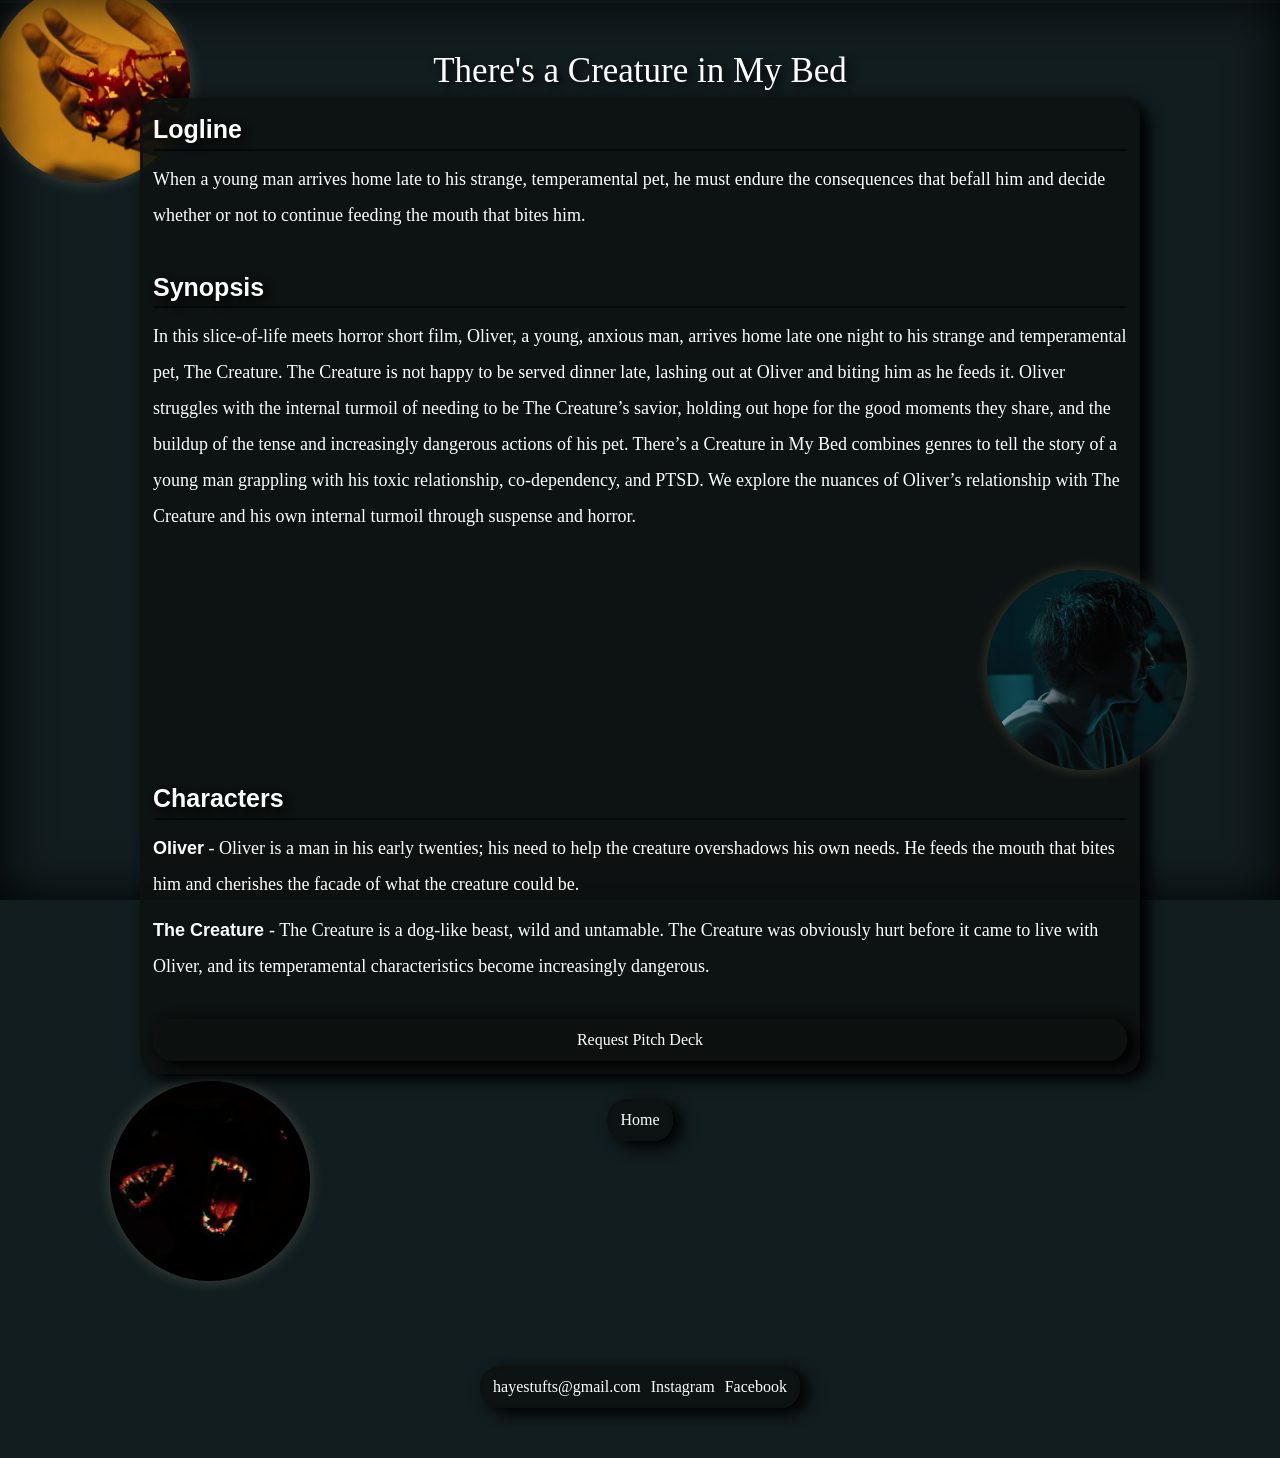
==== pages/creaturePage.html @ 6248e4c4 "first commit" ====
<!DOCTYPE html>
<html lang="en">
<head>
  <meta charset="UTF-8">
  <meta name="viewport" content="width=device-width, initial-scale=1.0">
  <link rel="stylesheet" href="../reset.css">
  <link rel="stylesheet" href="../creatureStyles.css">
  <script src="../scripts/script.js" defer></script>
  <title>Hayes Tufts Films</title>
</head>
<body>
  <!-- Hidden Event -->
  <div id="hidden">
    <div id="gif"></div>
  </div>

  <!-- About -->
   <div class="about">
    <div id="imgOne"></div>
    <h2 id="upcoming">There's a Creature in My Bed</h2>
    <div class="container">
      <h3><strong>Logline</strong></h3>
      <p>When a young man arrives home late to his strange, 
        temperamental pet, he must endure the consequences that 
        befall him and decide whether or not to continue feeding 
        the mouth that bites him.</p>
        <br>
      <h3><strong>Synopsis</strong></h3>
      <p>In this slice-of-life meets horror short film, Oliver, a young, 
        anxious man, arrives home late one night to his strange and temperamental 
        pet, The Creature. The Creature is not happy to be served dinner late, lashing 
        out at Oliver and biting him as he feeds it. Oliver struggles with the internal 
        turmoil of needing to be The Creature’s savior, holding out hope for the good moments 
        they share, and the buildup of the tense and increasingly dangerous actions of his pet.
          There’s a Creature in My Bed combines genres to tell the story of a young man grappling 
          with his toxic relationship, co-dependency, and PTSD. We explore the nuances of Oliver’s 
          relationship with The Creature and his own internal turmoil through suspense and horror.</p>
      <br>
      <div id="imgTwo"></div>
      <h3><strong>Characters</strong></h3>
      <p><strong>Oliver</strong> - Oliver is a man in his early twenties; his need to help the 
        creature overshadows his own needs. He feeds the mouth that bites him and cherishes the 
        facade of what the creature could be.</p>
      <p><strong>The Creature </strong> - The Creature is a dog-like beast, wild and untamable. 
        The Creature was obviously hurt before it came to live with Oliver, and its temperamental 
        characteristics become increasingly dangerous. </p>
      <a href = "https://mail.google.com/mail/u/0/#inbox?compose=CllgCJNvvsRNkjpdpFtvdJLbZQjqZvjbTVqQLPGMWZlkNTkjRGFDGsGsckBtkkJkqrFwLdFzqsV"class="container" id="button">Request Pitch Deck</a>
    </div>
    <div class="container" id="footer">
      <a href="../index.html">Home</a>
    </div>
    <div id="imgThree"></div>
    
    <!-- Contact -->
    <div class="container" id="footer">
      <a href="https://www.gmail.comf">hayestufts@gmail.com</a>
      <a href="https://www.instagram.com/hayestufts.films/">Instagram</a>
      <a href="https://www.facebook.com/halima.tufts">Facebook</a>
    </div>
   </div>
   <script>
    const button = document.querySelector("#button");
    button.addEventListener("mouseenter", () => {
      button.setAttribute("style", "box-shadow: 6px 3px 10px 0px black;")
    });
    button.addEventListener("mouseleave", () => {
      button.setAttribute("style", "none;")
    });
   </script>

</body>
</html>
---- creatureStyles.css ----
nav {
  display: flex;
  height: 42px;
  justify-content: space-between;
  background-color: #0d1211;
  padding: 5px 15px;
  font-size: 18px;
  position: sticky;
  z-index: 100;
  top: 0;
  gap: 30px;
  box-shadow: 10px 2px 15px 2px black;
  letter-spacing: .2rem;
}

.navBar {
  display: flex;
  align-items: center;
  justify-content: space-between;
  flex-shrink: 1;
  gap: 30px;
}

.CTA {
  flex-shrink: 3;
  display: flex;  
  align-items: center;
  justify-content: center;
  flex-basis: 90px;
}

.CTA a {
  display: flex;
  background-color: #2d3f2e;
  border: solid #2d3f2e;
  border-radius: 15px;
  align-items: center;
  justify-content: center;
  font-size: 13px;
  height: 100%;
  width: 100%;
}

.CTA a:hover {
  background-color: #243325;
  border: solid #293a2a;
}

.attn {
  display: flex;
  justify-content: center;
  align-items: center;
  height: 400px;
  width: 100%;
  border: solid #0d1211 10px;
  border-top: 0px;
}

.about {
  display: flex;
  flex-direction: column;
  align-items: center;
  padding: 50px;
  border-top: solid rgba(109, 109, 109, 0.116);
  background-color: #121d20;
  background-image: url("./resources/woodPattern.jpg");
  background-size: 700px;
  background-position: 30%;

}

.container {
  border: solid #0d1211;
  flex-direction: column;
  border-radius: 20px;
  background-color: #0d1211e0;
  display: flex;
  margin-top: 10px;
  max-width: 1000px;
  justify-content: space-around;
  padding: 10px;
  gap: 10px;
  box-shadow: 8px 5px 15px 1px black;
  z-index: 10;
}

#footer {
  margin-top: 25px;
  flex-wrap: wrap;
  padding: 10px;
  flex-direction: row;
  z-index: 20;
}

h3 {
  border-bottom: solid rgba(0, 0, 0, 0.514) 2px;
  z-index: 10;
}

p {
  font-size: 18px;
  margin: 0;
  z-index: 10;
}

strong {
  font-weight: 800;
}

h2 {
  text-align: center;
  z-index: 10;
}

#imgOne,
#imgTwo,
#imgThree {
  width: 200px;
  height: 200px;
  border-radius: 150px;
  box-shadow: 0px 0px 15px 0.1px rgba(245, 234, 186, 0.199);
}

#imgOne {
  background-image: url("./resources/imageThree.jpg");
  background-size: cover;
  align-self: flex-start;
  position: absolute;
  transform: translateX(-30%) translateY(-35%);
}

#imgTwo {
  background-image: url("./resources/imageTwo.jpg");
  background-size: cover;
  background-position: 20%;
  align-self: flex-end;
  transform: translateX(30%);
  margin: 0;
}

#imgThree {
  background-image: url("./resources/imgOne.jpg");
  background-size: cover;
  background-position: 20%;
  transform: translateX(30%) translateY(-30%);
  align-self: flex-start;
  margin: 0;
}

#hidden {
  position: fixed;
  width: 100%;
  height: 100%;
  z-index: 8;
  transition: opacity 20s;
  transition: 
    opacity 20s;
  box-shadow: 0 0 50px rgba(0,0,0,0.9) inset;
}

#button {
  margin-top: 25px;
  flex-wrap: wrap;
  padding: 10px;
  flex-direction: row;
  z-index: 20;
}
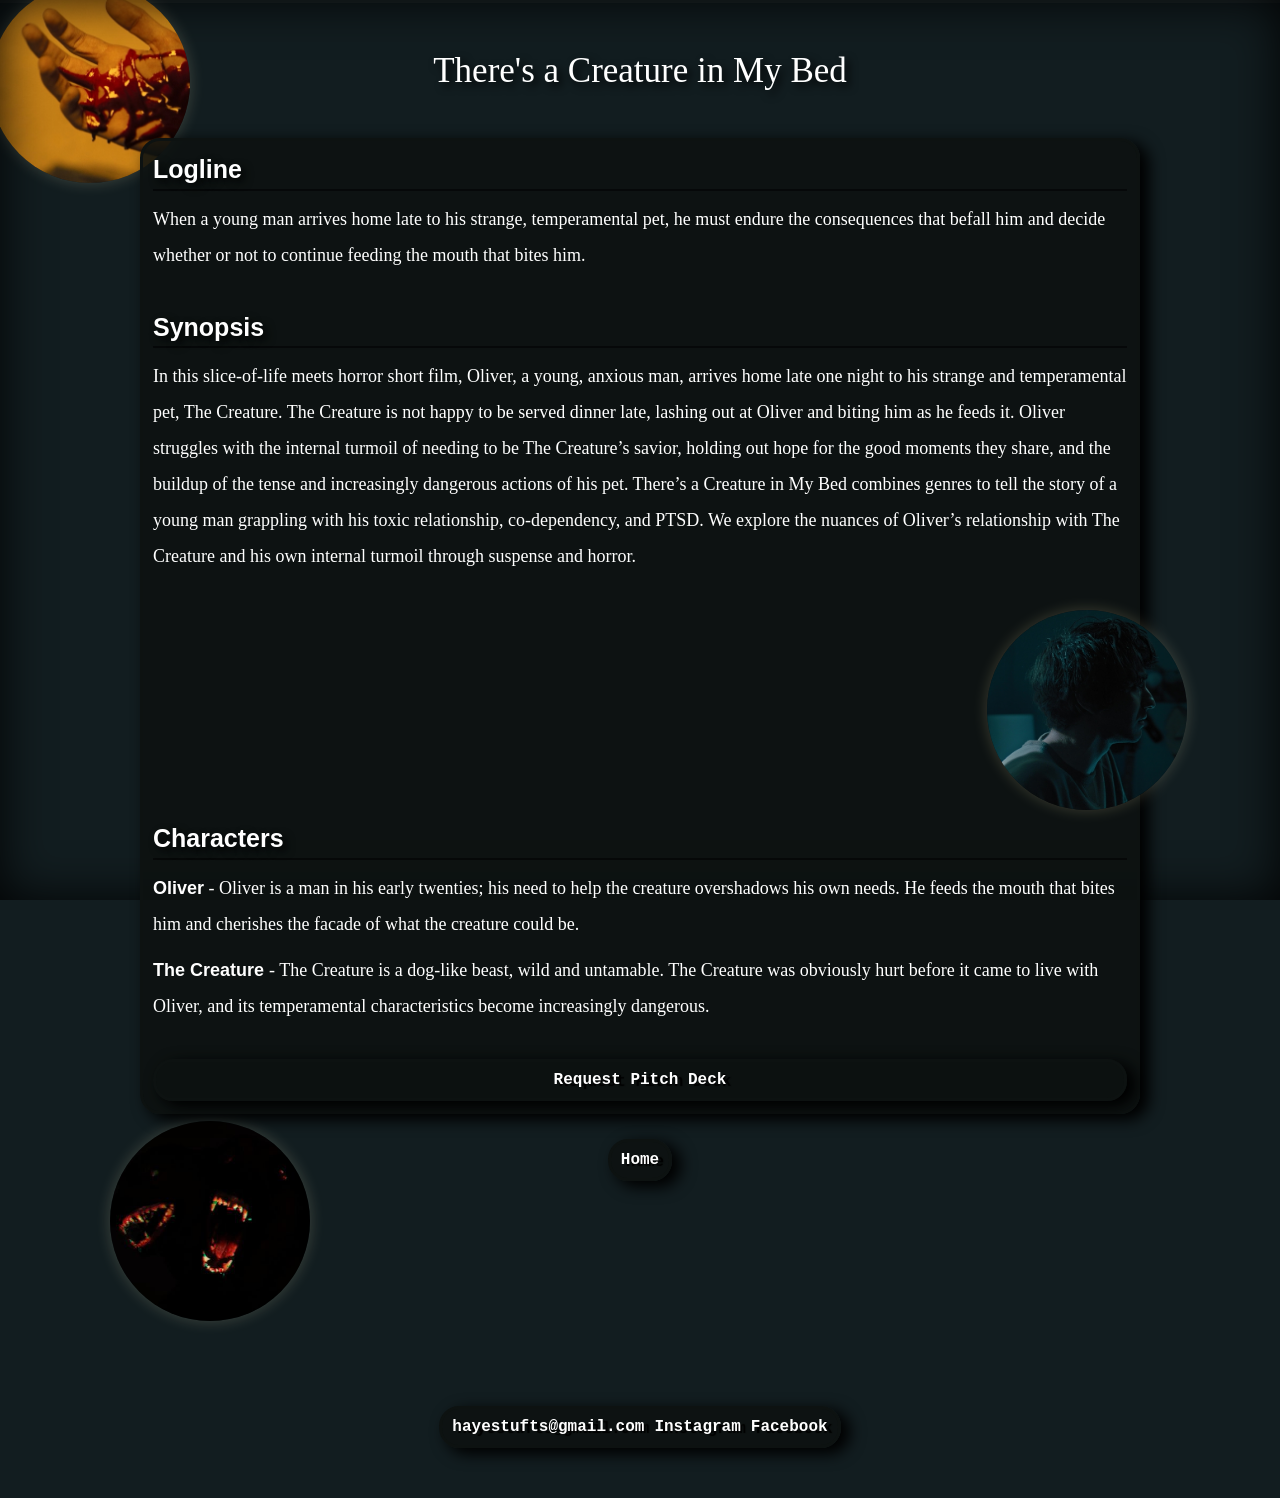
==== commit df1efabd: "added framework for easter egg cat animation" ====
--- a/pages/creaturePage.html
+++ b/pages/creaturePage.html
@@ -18,6 +18,10 @@
    <div class="about">
     <div id="imgOne"></div>
     <h2 id="upcoming">There's a Creature in My Bed</h2>
+    <div id="remy">
+      <img id="remyGif" src="../resources/remyGif.gif">
+    </div>
+
     <div class="container">
       <h3><strong>Logline</strong></h3>
       <p>When a young man arrives home late to his strange, 
--- a/creatureStyles.css
+++ b/creatureStyles.css
@@ -76,7 +76,7 @@
   border-radius: 20px;
   background-color: #0d1211e0;
   display: flex;
-  margin-top: 10px;
+  margin-top: 0px;
   max-width: 1000px;
   justify-content: space-around;
   padding: 10px;
@@ -166,3 +166,26 @@
   flex-direction: row;
   z-index: 20;
 }
+
+#remy {
+  height: 50px;
+  width: 100%;
+  margin-bottom: 0px;
+  display: flex;
+  animation-name: myAnimation;
+  animation-duration: 10s;
+  width: 100%;
+  opacity: 0%;
+}
+
+#remyGif {
+  height: auto;
+  width: 50px;
+  margin-bottom: 0px;
+  overflow: hidden;
+}
+
+/* @keyframes myAnimation {
+  from {padding-left: 0px; opacity: 0%;}
+  to {padding-left: 500px; opacity: 100%;}
+} */
